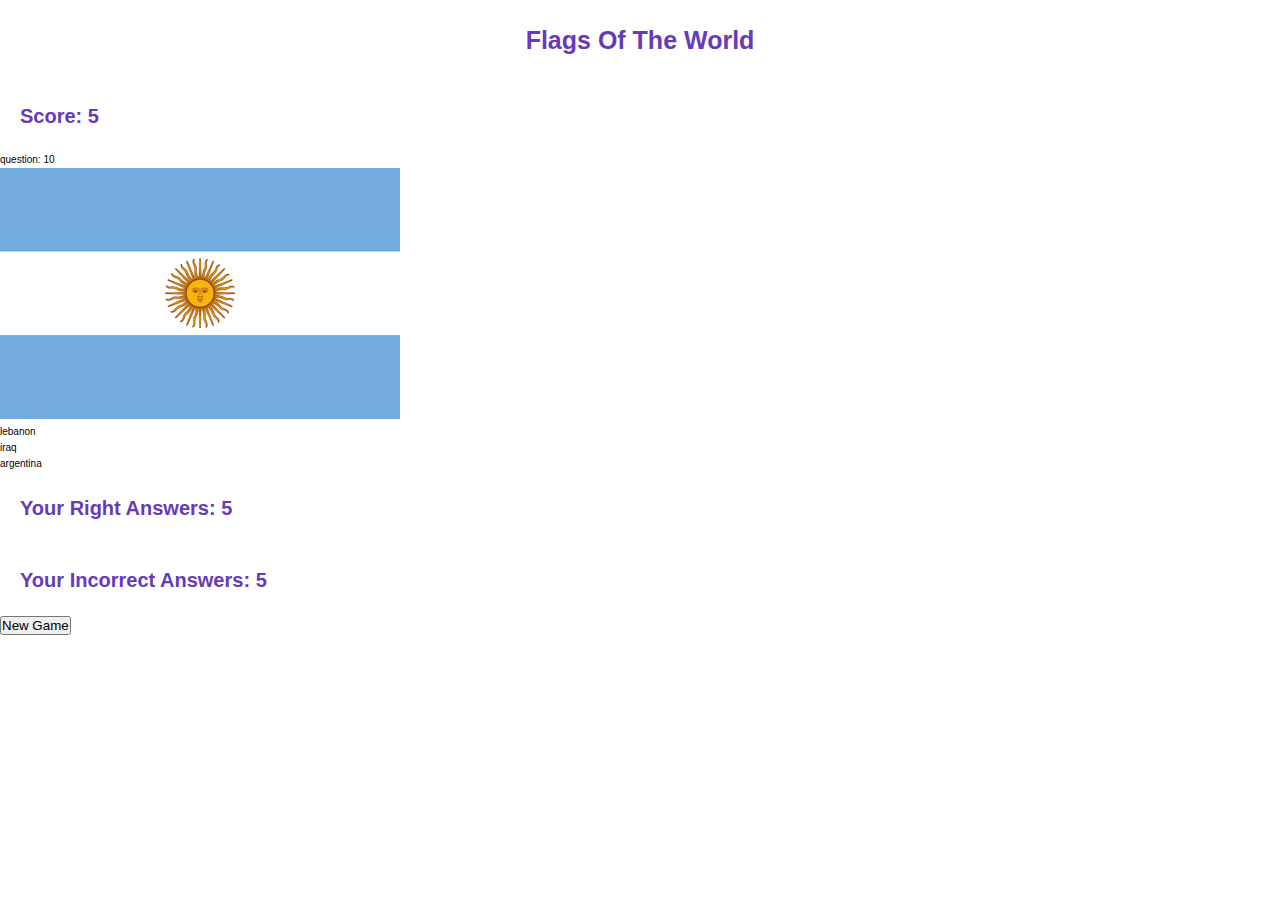
==== index.html @ df08f039 "Update index.html" ====
<!DOCTYPE html>
<html lang="en">

<head>
    <meta charset="UTF-8">
    <meta http-equiv="X-UA-Compatible" content="IE=edge">
    <meta name="viewport" content="width=device-width, initial-scale=1.0">
    <link rel="stylesheet" href="style.css">
    <title>Flag Quiz Game</title>
</head>

<body>
    <main>
        <div class="container">
            <h1>flags of the world</h1>
            <div class="box">
                <h3>Score: <span>5</span></h3>
                <div class="count">question: <span>10</span></div>
            </div>
            <div class="flags">
                <div class="flag-img">
                    <img src="img/argentina.png">
                </div>
                <div class="flag-options">
                    <ul>
                        <li>lebanon</li>
                        <li>iraq</li>
                        <li>argentina</li>
                    </ul>
                </div>
                <div class="score">
                    <h3 class="right">Your Right Answers: <span>5</span></h3>
                    <h3 class="incorrect">Your Incorrect Answers: <span>5</span></h3>
                    <button id="newGame">New Game</button>
                </div>
            </div>
        </div>
    </main>
    <script src="script.js"></script>
</body>

</html>
---- style.css ----
@import url('https://fonts.googleapis.com/css2?family=Roboto:wght@700&display=swap');

* {
    margin: 0;
    padding: 0;
    box-sizing: border-box;
    outline: none;
}

:root {
    --white: #ffffff;
    --violet: #673ab7;
}

html {
    font-family: 'Play', sans-serif;
    font-size: 62.5%;
    font-weight: 400;
    line-height: 1.6;
    scroll-behavior: smooth;
}



ul {
    list-style: none;
}

a {
    text-decoration: none;
}

h1 {
    text-align: center;
    font-size: 2.5rem;
    text-transform: capitalize;
    color: var(--violet);
    padding: 2rem 0;
}

h3 {
    font-size: 2rem;
    padding: 2rem 0;
    text-transform: capitalize;
    color: var(--violet);
    padding: 2rem;
}
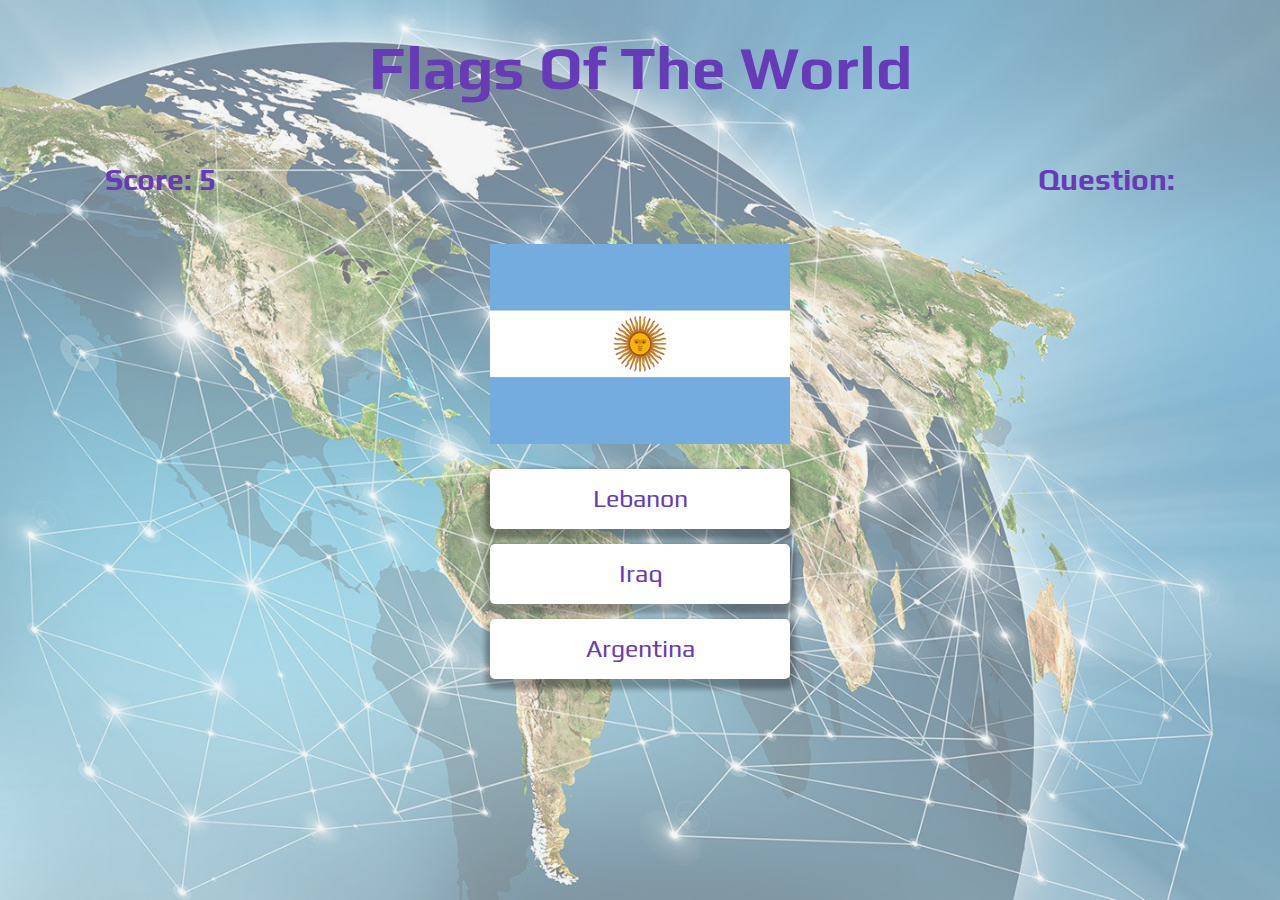
==== commit 62c3042a: "f" ====
--- a/index.html
+++ b/index.html
@@ -15,7 +15,7 @@
             <h1>flags of the world</h1>
             <div class="box">
                 <h3>Score: <span>5</span></h3>
-                <div class="count">question: <span>10</span></div>
+                <div class="count">question: <span></span></div>
             </div>
             <div class="flags">
                 <div class="flag-img">
--- a/style.css
+++ b/style.css
@@ -1,4 +1,4 @@
-@import url('https://fonts.googleapis.com/css2?family=Roboto:wght@700&display=swap');
+@import url('https://fonts.googleapis.com/css2?family=Play:wght@400;700&display=swap');
 
 * {
     margin: 0;
@@ -20,7 +20,24 @@
     scroll-behavior: smooth;
 }
 
-
+body {
+    background: url(img/bg.jpg) no-repeat;
+    background-size: cover;
+    background-position: center;
+    min-height: 100vh;
+    position: relative;
+}
+
+body::before {
+    content: "";
+    position: absolute;
+    top: 0;
+    left: 0;
+    background-color: rgba(238 238 238 / .5);
+    width: 100%;
+    height: 100%;
+    z-index: -1;
+}
 
 ul {
     list-style: none;
@@ -46,5 +63,178 @@
     padding: 2rem;
 }
 
-
-
+.container {
+    padding-left: 1.5rem;
+    padding-right: 1.5rem;
+    margin-left: auto;
+    margin-right: auto;
+}
+
+@media(min-width: 576px) {
+    .container {
+        width: 540px;
+    }
+}
+
+@media(min-width: 768px) {
+    .container {
+        width: 720px;
+    }
+}
+
+@media(min-width: 992px) {
+    .container {
+        width: 960px;
+    }
+}
+
+@media(min-width: 1200px) {
+    .container {
+        width: 1140px;
+    }
+}
+
+@media(min-width: 1400px) {
+    .container {
+        width: 1320px;
+    }
+}
+
+.box {
+    display: flex;
+    align-items: center;
+    justify-content: space-between;
+    flex-wrap: wrap;
+}
+
+.box .count {
+    font-size: 2rem;
+    font-weight: 700;
+    color: var(--violet);
+    text-transform: capitalize;
+    padding: 2rem;
+}
+
+.flags {
+    display: flex;
+    align-items: center;
+    justify-content: center;
+    flex-direction: column;
+    text-align: center;
+    padding: 2rem 1.5rem;
+}
+
+.flags .flag-img {
+    width: 100%;
+}
+
+.flags .flag-img img {
+    width: 100%;
+    height: 20rem;
+    animation: zoom-in-zoom-out 3s ease-in infinite;
+}
+
+@keyframes zoom-in-zoom-out {
+    0% {
+        transform: scale(1, 1);
+    }
+
+    50% {
+        transform: scale(1.1, 1.1);
+    }
+
+    100% {
+        transform: scale(1, 1);
+    }
+}
+
+.flags .flag-options {
+    margin-top: 2rem;
+}
+
+.flags .flag-options ul {
+    display: flex;
+    align-items: center;
+    flex-direction: column;
+    width: 100%;
+}
+
+.flags .flag-options ul li {
+    font-size: 2.5rem;
+    text-transform: capitalize;
+    margin-bottom: 1.5rem;
+    background-color: var(--white);
+    padding: 1rem;
+    border-radius: .5rem;
+    width: 240px;
+    color: var(--violet);
+    cursor: pointer;
+    box-shadow: 0 .5rem .5rem .5rem rgba(0 0 0 / .3);
+    transition: all .1s ease-in-out;
+}
+
+#newGame {
+    border: none;
+    background-color: var(--violet);
+    padding: 1.5rem;
+    color: var(--white);
+    cursor: pointer;
+    font-size: 1.8rem;
+    font-weight: bold;
+    letter-spacing: .1rem;
+}
+
+.score {
+    display: none;
+    padding: 2rem;
+    border-radius: .5rem;
+}
+
+.score .right,
+.score .incorrect {
+    color: var(--violet);
+}
+
+.flags .flag-options ul li.active {
+    background-color: var(--violet);
+    color: var(--white);
+}
+
+.flags .flag-options ul li.success {
+    background-color: #1eb53a;
+}
+
+.flags .flag-options ul li.wrong {
+    background-color: red;
+}
+
+@media(min-width: 375px) {
+
+    h1,
+    h3,
+    .box .count {
+        font-size: 3rem;
+    }
+
+    .flags .flag-img,
+    .flags .flag-options ul {
+        width: 30rem;
+    }
+
+    .flags .flag-options ul li {
+        width: 100%;
+    }
+}
+
+@media(min-width: 768px) {
+    h1 {
+        font-size: 6rem;
+    }
+}
+
+@media(min-width: 991px) {
+    .flags .flag-options ul li:hover {
+        background-color: var(--violet);
+        color: var(--white);
+    }
+} 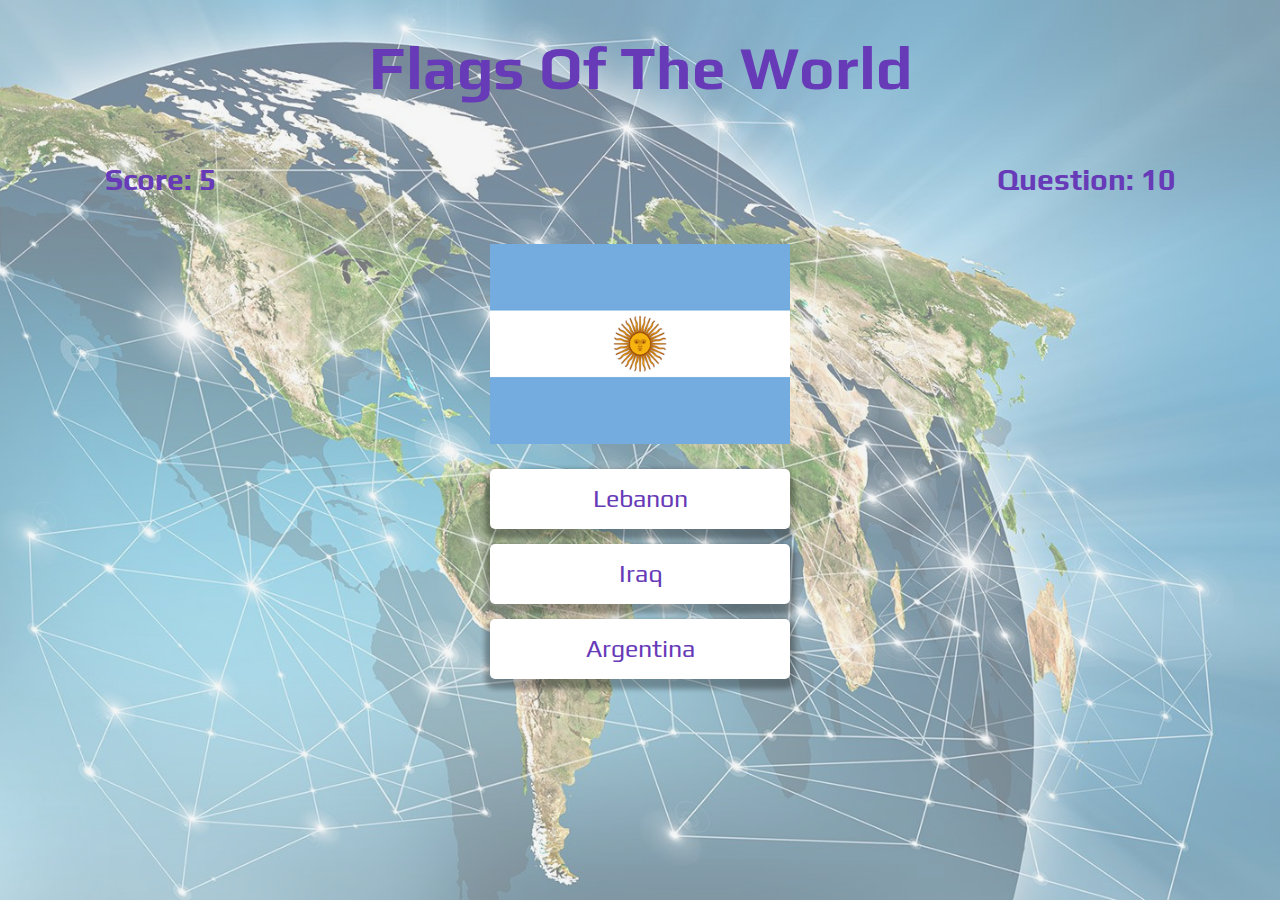
==== commit 37073d4c: "2" ====
--- a/index.html
+++ b/index.html
@@ -15,7 +15,7 @@
             <h1>flags of the world</h1>
             <div class="box">
                 <h3>Score: <span>5</span></h3>
-                <div class="count">question: <span></span></div>
+                <div class="count">question: <span>10</span></div>
             </div>
             <div class="flags">
                 <div class="flag-img">
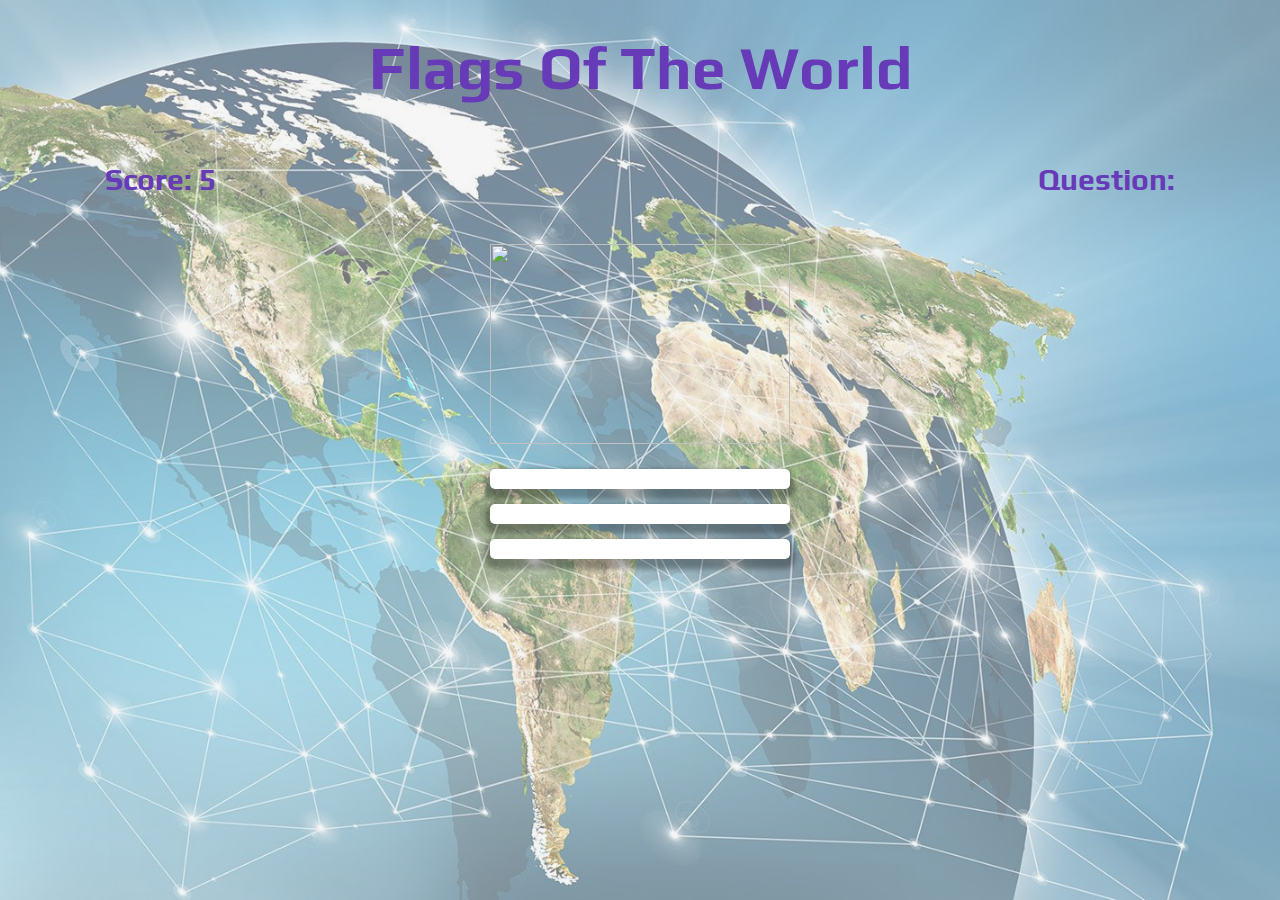
==== commit 01e33eba: "2" ====
--- a/index.html
+++ b/index.html
@@ -15,17 +15,17 @@
             <h1>flags of the world</h1>
             <div class="box">
                 <h3>Score: <span>5</span></h3>
-                <div class="count">question: <span>10</span></div>
+                <div class="count">question: <span></span></div>
             </div>
             <div class="flags">
                 <div class="flag-img">
-                    <img src="img/argentina.png">
+                    <img src="">
                 </div>
                 <div class="flag-options">
                     <ul>
-                        <li>lebanon</li>
-                        <li>iraq</li>
-                        <li>argentina</li>
+                        <li></li>
+                        <li></li>
+                        <li></li>
                     </ul>
                 </div>
                 <div class="score">
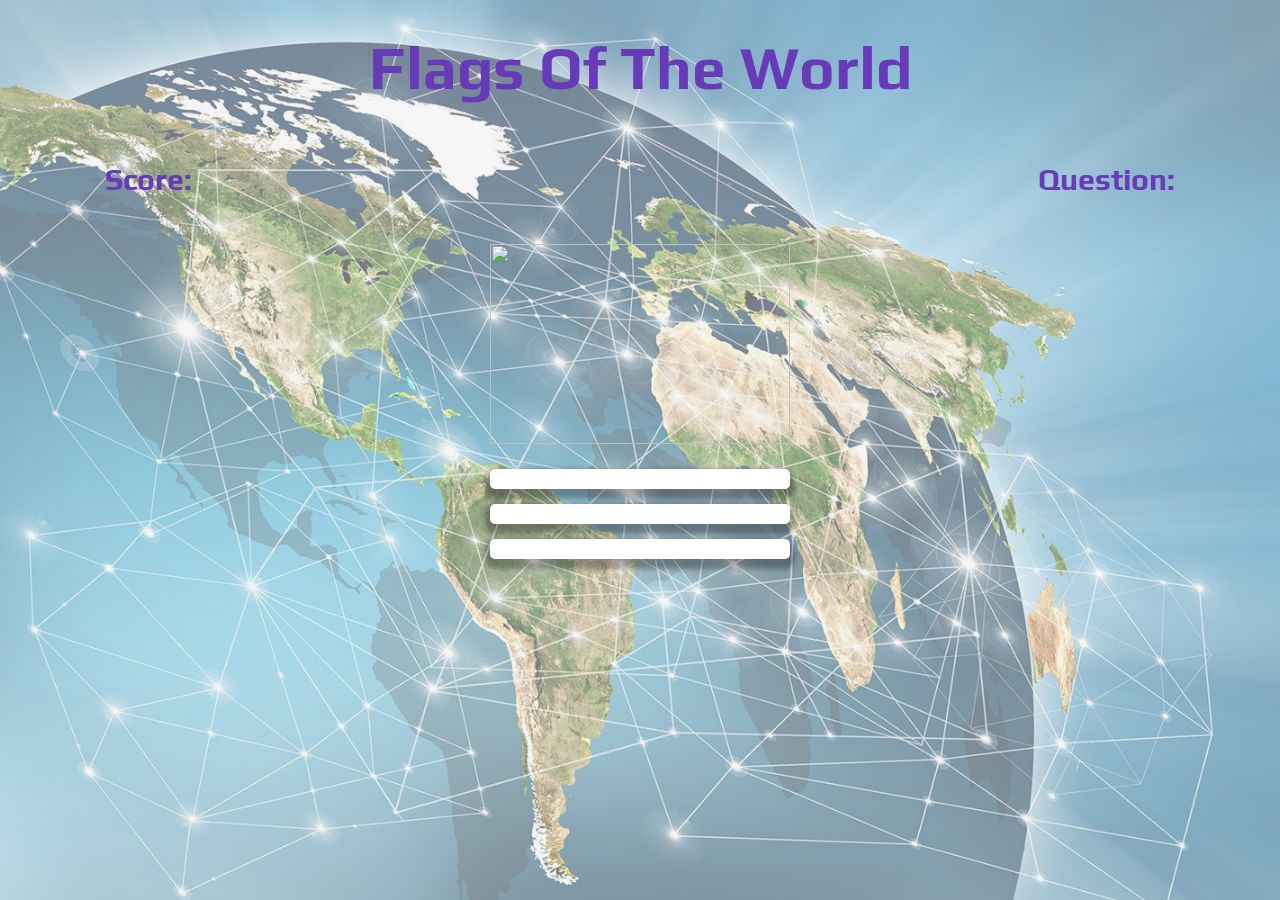
==== commit 5b1db3f7: "s" ====
--- a/index.html
+++ b/index.html
@@ -14,7 +14,7 @@
         <div class="container">
             <h1>flags of the world</h1>
             <div class="box">
-                <h3>Score: <span>5</span></h3>
+                <h3>Score: <span></span></h3>
                 <div class="count">question: <span></span></div>
             </div>
             <div class="flags">
@@ -29,8 +29,8 @@
                     </ul>
                 </div>
                 <div class="score">
-                    <h3 class="right">Your Right Answers: <span>5</span></h3>
-                    <h3 class="incorrect">Your Incorrect Answers: <span>5</span></h3>
+                    <h3 class="right">Your Right Answers: <span></span></h3>
+                    <h3 class="incorrect">Your Incorrect Answers: <span></span></h3>
                     <button id="newGame">New Game</button>
                 </div>
             </div>
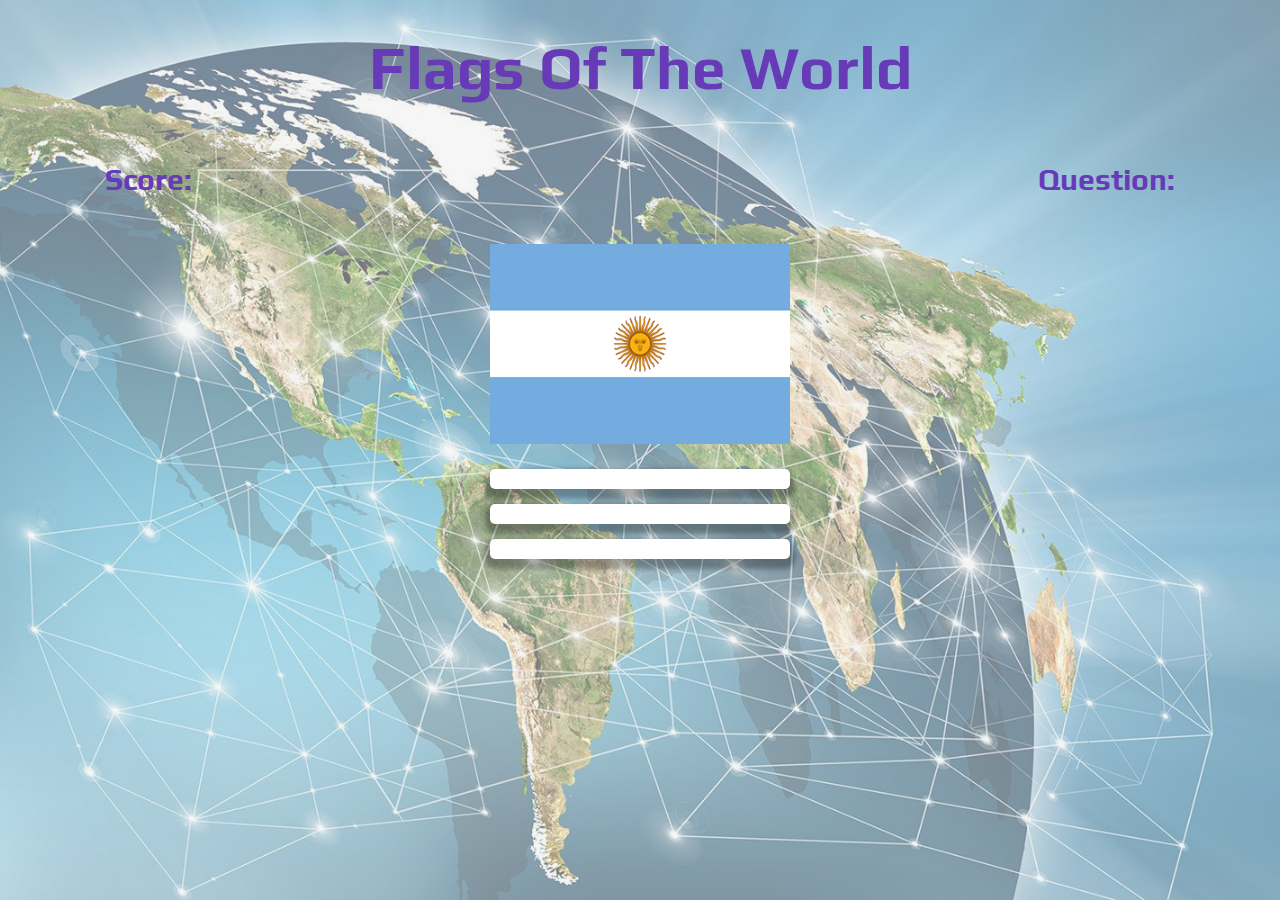
==== commit 9cbf4460: "jk" ====
--- a/index.html
+++ b/index.html
@@ -19,7 +19,7 @@
             </div>
             <div class="flags">
                 <div class="flag-img">
-                    <img src="">
+                    <img src="img/argentina.png">
                 </div>
                 <div class="flag-options">
                     <ul>
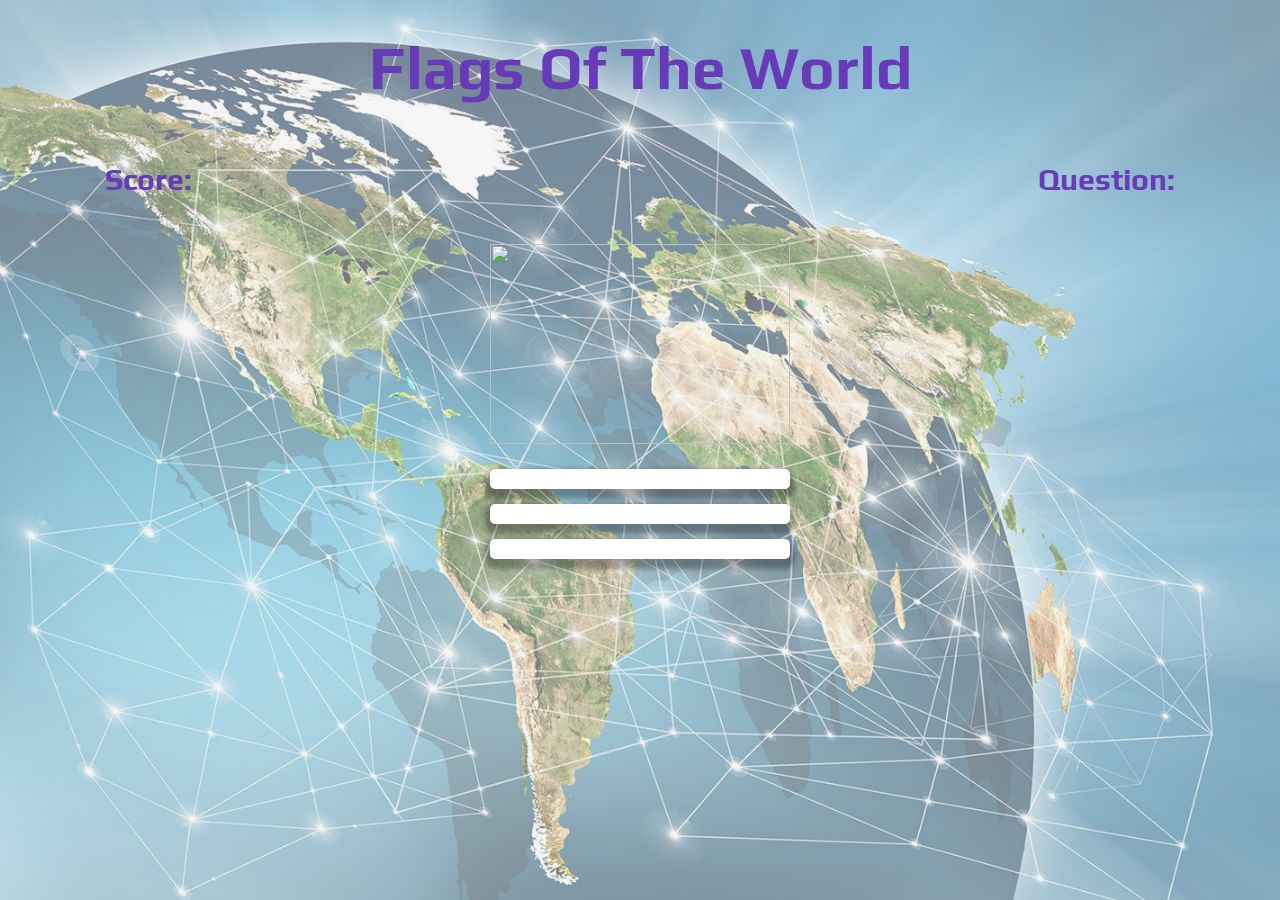
==== commit 129a4e47: "j" ====
--- a/index.html
+++ b/index.html
@@ -19,7 +19,7 @@
             </div>
             <div class="flags">
                 <div class="flag-img">
-                    <img src="img/argentina.png">
+                    <img src="">
                 </div>
                 <div class="flag-options">
                     <ul>
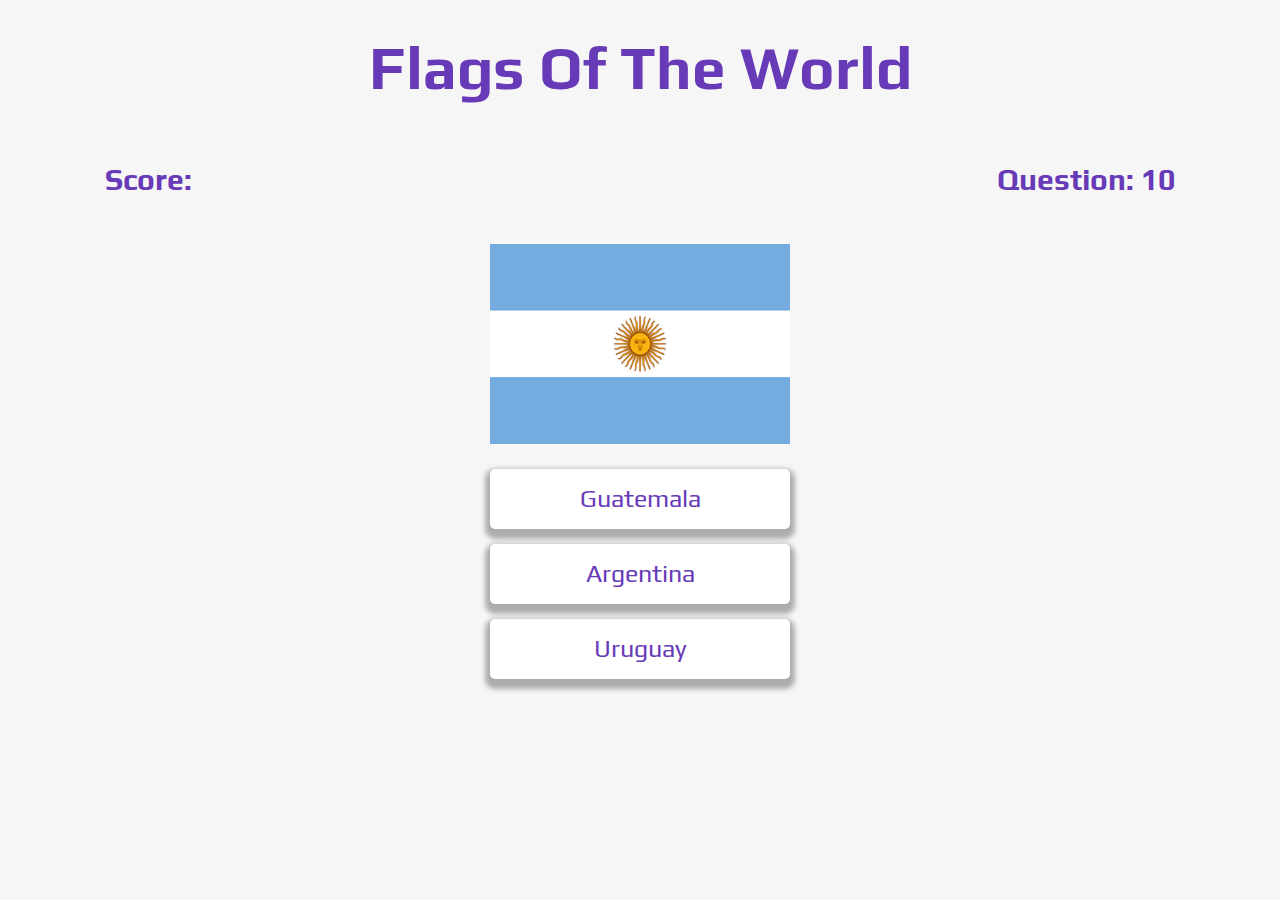
==== commit 01ed81ef: "Update index.html" ====
--- a/index.html
+++ b/index.html
@@ -5,7 +5,7 @@
     <meta charset="UTF-8">
     <meta http-equiv="X-UA-Compatible" content="IE=edge">
     <meta name="viewport" content="width=device-width, initial-scale=1.0">
-    <link rel="stylesheet" href="style.css">
+    <link rel="stylesheet" href="css/style.css">
     <title>Flag Quiz Game</title>
 </head>
 
@@ -36,7 +36,7 @@
             </div>
         </div>
     </main>
-    <script src="script.js"></script>
+    <script src="js/script.js"></script>
 </body>
 
 </html>--- a/css/style.css
+++ b/css/style.css
@@ -0,0 +1,240 @@
+@import url('https://fonts.googleapis.com/css2?family=Play:wght@400;700&display=swap');
+
+* {
+    margin: 0;
+    padding: 0;
+    box-sizing: border-box;
+    outline: none;
+}
+
+:root {
+    --white: #ffffff;
+    --violet: #673ab7;
+}
+
+html {
+    font-family: 'Play', sans-serif;
+    font-size: 62.5%;
+    font-weight: 400;
+    line-height: 1.6;
+    scroll-behavior: smooth;
+}
+
+body {
+    background: url(img/bg.jpg) no-repeat;
+    background-size: cover;
+    background-position: center;
+    min-height: 100vh;
+    position: relative;
+}
+
+body::before {
+    content: "";
+    position: absolute;
+    top: 0;
+    left: 0;
+    background-color: rgba(238 238 238 / .5);
+    width: 100%;
+    height: 100%;
+    z-index: -1;
+}
+
+ul {
+    list-style: none;
+}
+
+a {
+    text-decoration: none;
+}
+
+h1 {
+    text-align: center;
+    font-size: 2.5rem;
+    text-transform: capitalize;
+    color: var(--violet);
+    padding: 2rem 0;
+}
+
+h3 {
+    font-size: 2rem;
+    padding: 2rem 0;
+    text-transform: capitalize;
+    color: var(--violet);
+    padding: 2rem;
+}
+
+.container {
+    padding-left: 1.5rem;
+    padding-right: 1.5rem;
+    margin-left: auto;
+    margin-right: auto;
+}
+
+@media(min-width: 576px) {
+    .container {
+        width: 540px;
+    }
+}
+
+@media(min-width: 768px) {
+    .container {
+        width: 720px;
+    }
+}
+
+@media(min-width: 992px) {
+    .container {
+        width: 960px;
+    }
+}
+
+@media(min-width: 1200px) {
+    .container {
+        width: 1140px;
+    }
+}
+
+@media(min-width: 1400px) {
+    .container {
+        width: 1320px;
+    }
+}
+
+.box {
+    display: flex;
+    align-items: center;
+    justify-content: space-between;
+    flex-wrap: wrap;
+}
+
+.box .count {
+    font-size: 2rem;
+    font-weight: 700;
+    color: var(--violet);
+    text-transform: capitalize;
+    padding: 2rem;
+}
+
+.flags {
+    display: flex;
+    align-items: center;
+    justify-content: center;
+    flex-direction: column;
+    text-align: center;
+    padding: 2rem 1.5rem;
+}
+
+.flags .flag-img {
+    width: 100%;
+}
+
+.flags .flag-img img {
+    width: 100%;
+    height: 20rem;
+    animation: zoom-in-zoom-out 3s ease-in infinite;
+}
+
+@keyframes zoom-in-zoom-out {
+    0% {
+        transform: scale(1, 1);
+    }
+
+    50% {
+        transform: scale(1.1, 1.1);
+    }
+
+    100% {
+        transform: scale(1, 1);
+    }
+}
+
+.flags .flag-options {
+    margin-top: 2rem;
+}
+
+.flags .flag-options ul {
+    display: flex;
+    align-items: center;
+    flex-direction: column;
+    width: 100%;
+}
+
+.flags .flag-options ul li {
+    font-size: 2.5rem;
+    text-transform: capitalize;
+    margin-bottom: 1.5rem;
+    background-color: var(--white);
+    padding: 1rem;
+    border-radius: .5rem;
+    width: 240px;
+    color: var(--violet);
+    cursor: pointer;
+    box-shadow: 0 .5rem .5rem .5rem rgba(0 0 0 / .3);
+    transition: all .1s ease-in-out;
+}
+
+#newGame {
+    border: none;
+    background-color: var(--violet);
+    padding: 1.5rem;
+    color: var(--white);
+    cursor: pointer;
+    font-size: 1.8rem;
+    font-weight: bold;
+    letter-spacing: .1rem;
+}
+
+.score {
+    display: none;
+    padding: 2rem;
+    border-radius: .5rem;
+}
+
+.score .right,
+.score .incorrect {
+    color: var(--violet);
+}
+
+.flags .flag-options ul li.active {
+    background-color: var(--violet);
+    color: var(--white);
+}
+
+.flags .flag-options ul li.success {
+    background-color: #1eb53a;
+}
+
+.flags .flag-options ul li.wrong {
+    background-color: red;
+}
+
+@media(min-width: 375px) {
+
+    h1,
+    h3,
+    .box .count {
+        font-size: 3rem;
+    }
+
+    .flags .flag-img,
+    .flags .flag-options ul {
+        width: 30rem;
+    }
+
+    .flags .flag-options ul li {
+        width: 100%;
+    }
+}
+
+@media(min-width: 768px) {
+    h1 {
+        font-size: 6rem;
+    }
+}
+
+@media(min-width: 991px) {
+    .flags .flag-options ul li:hover {
+        background-color: var(--violet);
+        color: var(--white);
+    }
+} 